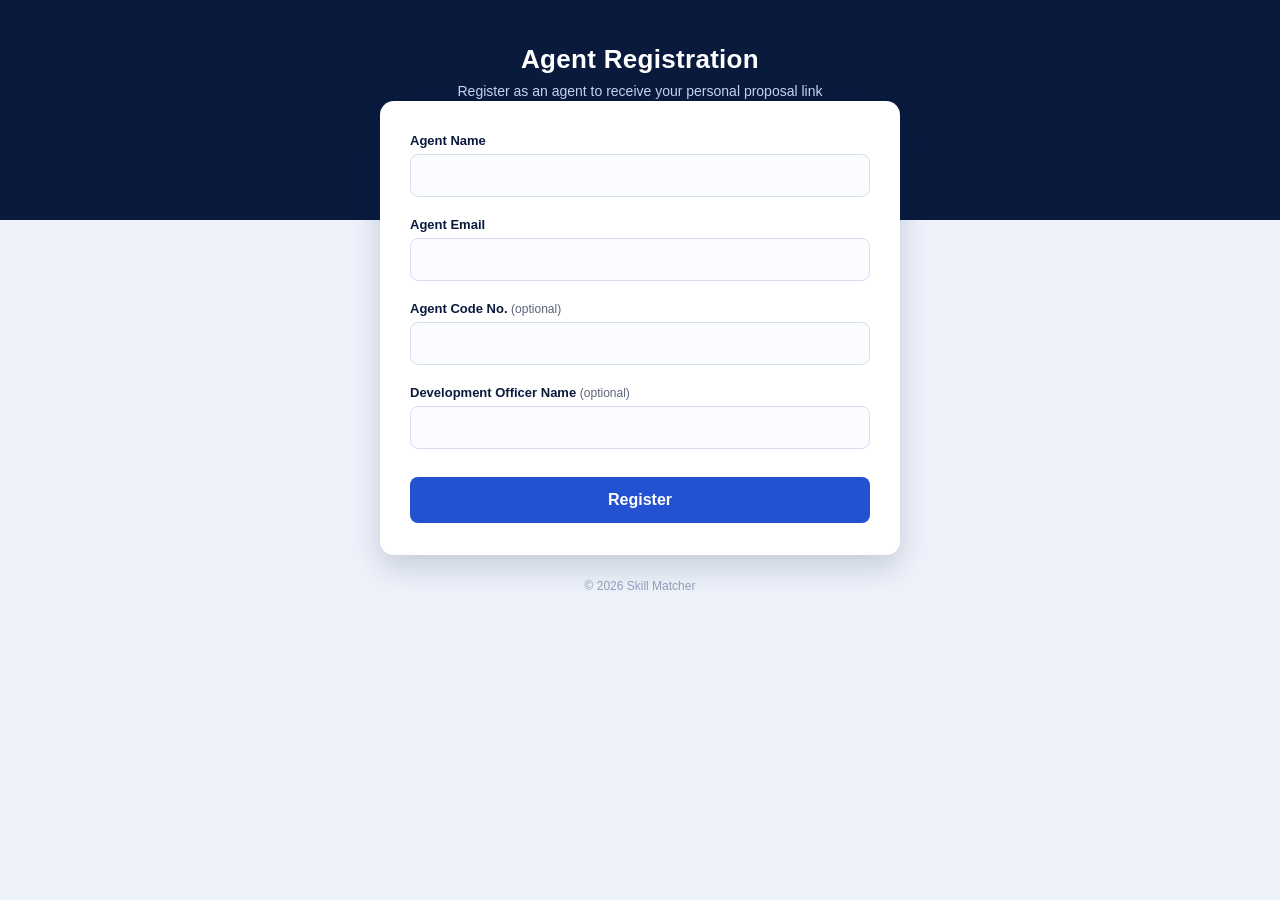
==== agent-registration/index.html @ e048430b "Add agent registration page Static navy/royal-blue themed form collecting agent name, email, and opt" ====
<!DOCTYPE html>
<html lang="en">
<head>
<meta charset="UTF-8">
<meta name="viewport" content="width=device-width, initial-scale=1.0">
<title>Agent Registration</title>
<style>
  :root {
    --navy: #0a1a3d;
    --royal-blue: #2251d1;
    --royal-blue-dark: #1a3fa8;
    --white: #ffffff;
    --gray-text: #5a6478;
    --border: #d7deee;
    --bg: #eef2fb;
  }

  * { box-sizing: border-box; }

  body {
    margin: 0;
    font-family: 'Segoe UI', Roboto, Helvetica, Arial, sans-serif;
    background: linear-gradient(180deg, var(--navy) 0%, var(--navy) 220px, var(--bg) 220px);
    min-height: 100vh;
    color: var(--navy);
  }

  .page {
    max-width: 560px;
    margin: 0 auto;
    padding: 0 20px 60px;
  }

  header {
    text-align: center;
    padding: 44px 20px 32px;
    color: var(--white);
  }

  header h1 {
    margin: 0 0 8px;
    font-size: 26px;
    letter-spacing: 0.3px;
  }

  header p {
    margin: 0;
    color: #c7d4f5;
    font-size: 14px;
  }

  .card {
    background: var(--white);
    border-radius: 14px;
    box-shadow: 0 12px 30px rgba(10, 26, 61, 0.18);
    padding: 32px 30px;
    margin-top: -30px;
    position: relative;
    z-index: 1;
  }

  .field {
    margin-bottom: 20px;
  }

  label {
    display: block;
    font-size: 13px;
    font-weight: 600;
    color: var(--navy);
    margin-bottom: 6px;
  }

  label .optional {
    font-weight: 400;
    color: var(--gray-text);
    font-size: 12px;
  }

  input {
    width: 100%;
    padding: 12px 14px;
    border: 1.5px solid var(--border);
    border-radius: 8px;
    font-size: 15px;
    color: var(--navy);
    background: #fbfcff;
    transition: border-color 0.15s, box-shadow 0.15s;
  }

  input:focus {
    outline: none;
    border-color: var(--royal-blue);
    box-shadow: 0 0 0 3px rgba(34, 81, 209, 0.15);
    background: var(--white);
  }

  .error-msg {
    color: #c0392b;
    font-size: 12px;
    margin-top: 5px;
    display: none;
  }

  .field.invalid input {
    border-color: #c0392b;
  }

  .field.invalid .error-msg {
    display: block;
  }

  button.submit-btn {
    width: 100%;
    padding: 14px;
    background: var(--royal-blue);
    color: var(--white);
    border: none;
    border-radius: 8px;
    font-size: 16px;
    font-weight: 600;
    cursor: pointer;
    margin-top: 8px;
    transition: background 0.15s, transform 0.05s;
  }

  button.submit-btn:hover { background: var(--royal-blue-dark); }
  button.submit-btn:active { transform: scale(0.99); }
  button.submit-btn:disabled {
    background: #9fb0d8;
    cursor: not-allowed;
  }

  .form-alert {
    display: none;
    background: #fdecea;
    color: #c0392b;
    border: 1px solid #f5c6c0;
    padding: 10px 14px;
    border-radius: 8px;
    font-size: 13px;
    margin-bottom: 18px;
  }

  /* Confirmation screen */
  .confirm {
    display: none;
    text-align: center;
  }

  .confirm .check-circle {
    width: 64px;
    height: 64px;
    border-radius: 50%;
    background: var(--royal-blue);
    color: var(--white);
    font-size: 32px;
    line-height: 64px;
    margin: 0 auto 18px;
  }

  .confirm h2 {
    margin: 0 0 8px;
    color: var(--navy);
    font-size: 21px;
  }

  .confirm p {
    color: var(--gray-text);
    font-size: 14px;
    margin: 0 0 22px;
  }

  .agent-id-badge {
    display: inline-block;
    background: var(--bg);
    color: var(--royal-blue-dark);
    font-weight: 700;
    letter-spacing: 1px;
    padding: 6px 14px;
    border-radius: 6px;
    font-size: 14px;
    margin-bottom: 22px;
  }

  .link-box {
    display: flex;
    align-items: center;
    gap: 8px;
    background: var(--bg);
    border: 1.5px solid var(--border);
    border-radius: 8px;
    padding: 10px 12px;
    margin-bottom: 16px;
  }

  .link-box input {
    border: none;
    background: transparent;
    padding: 4px;
    font-size: 13px;
    color: var(--navy);
  }

  .link-box input:focus {
    box-shadow: none;
  }

  .copy-btn {
    flex-shrink: 0;
    background: var(--royal-blue);
    color: var(--white);
    border: none;
    border-radius: 6px;
    padding: 8px 14px;
    font-size: 13px;
    font-weight: 600;
    cursor: pointer;
    transition: background 0.15s;
  }

  .copy-btn:hover { background: var(--royal-blue-dark); }
  .copy-btn.copied { background: #1e9e5a; }

  .new-reg-link {
    display: inline-block;
    margin-top: 6px;
    color: var(--royal-blue);
    font-size: 13px;
    text-decoration: none;
    cursor: pointer;
  }

  .new-reg-link:hover { text-decoration: underline; }

  footer {
    text-align: center;
    color: #94a0ba;
    font-size: 12px;
    margin-top: 24px;
  }
</style>
</head>
<body>
  <div class="page">
    <header>
      <h1>Agent Registration</h1>
      <p>Register as an agent to receive your personal proposal link</p>
    </header>

    <div class="card">
      <div id="formAlert" class="form-alert"></div>

      <form id="registrationForm" novalidate>
        <div class="field" id="field-agentName">
          <label for="agentName">Agent Name</label>
          <input type="text" id="agentName" name="agentName" autocomplete="name" required>
          <div class="error-msg">Please enter the agent's name.</div>
        </div>

        <div class="field" id="field-agentEmail">
          <label for="agentEmail">Agent Email</label>
          <input type="email" id="agentEmail" name="agentEmail" autocomplete="email" required>
          <div class="error-msg">Please enter a valid email address.</div>
        </div>

        <div class="field" id="field-agentCode">
          <label for="agentCode">Agent Code No. <span class="optional">(optional)</span></label>
          <input type="text" id="agentCode" name="agentCode" autocomplete="off">
        </div>

        <div class="field" id="field-doName">
          <label for="doName">Development Officer Name <span class="optional">(optional)</span></label>
          <input type="text" id="doName" name="doName" autocomplete="off">
        </div>

        <button type="submit" class="submit-btn" id="submitBtn">Register</button>
      </form>

      <div class="confirm" id="confirmScreen">
        <div class="check-circle">&#10003;</div>
        <h2>Registration Successful!</h2>
        <p>Your agent ID has been generated. Share your personal link below to collect insurance proposals.</p>

        <div class="agent-id-badge" id="agentIdBadge"></div>

        <div class="link-box">
          <input type="text" id="agentLink" readonly>
          <button type="button" class="copy-btn" id="copyBtn">Copy Link</button>
        </div>

        <a class="new-reg-link" id="newRegLink">Register another agent</a>
      </div>
    </div>

    <footer>&copy; <span id="year"></span> Skill Matcher</footer>
  </div>

<script>
  document.getElementById('year').textContent = new Date().getFullYear();

  const APPS_SCRIPT_URL = 'https://script.google.com/macros/s/AKfycbygmQWTN8LEG9z23HibkFirrYTpXQj5ThYxIPTFVMq-15rmrA6cehAwNSp-z-e2zWBo/exec';
  const PROPOSAL_FORM_BASE = 'https://chytra231.github.io/skill-matcher-api/insurance-proposal-form/';

  const form = document.getElementById('registrationForm');
  const submitBtn = document.getElementById('submitBtn');
  const formAlert = document.getElementById('formAlert');
  const confirmScreen = document.getElementById('confirmScreen');

  function setFieldError(fieldId, hasError) {
    const field = document.getElementById('field-' + fieldId);
    field.classList.toggle('invalid', hasError);
  }

  function generateAgentId(email) {
    const cleaned = email.toLowerCase().replace(/[^a-z0-9]/g, '');
    return cleaned.substring(0, 8) || 'agent';
  }

  form.addEventListener('submit', async function (e) {
    e.preventDefault();
    formAlert.style.display = 'none';

    const agentName = document.getElementById('agentName').value.trim();
    const agentEmail = document.getElementById('agentEmail').value.trim();
    const agentCode = document.getElementById('agentCode').value.trim();
    const doName = document.getElementById('doName').value.trim();

    const emailValid = /^[^\s@]+@[^\s@]+\.[^\s@]+$/.test(agentEmail);

    setFieldError('agentName', !agentName);
    setFieldError('agentEmail', !agentEmail || !emailValid);

    if (!agentName || !agentEmail || !emailValid) {
      return;
    }

    submitBtn.disabled = true;
    submitBtn.textContent = 'Registering...';

    const payload = {
      formType: 'agentRegistration',
      agentName: agentName,
      agentEmail: agentEmail,
      agentCode: agentCode,
      doName: doName
    };

    try {
      await fetch(APPS_SCRIPT_URL, {
        method: 'POST',
        mode: 'no-cors',
        headers: {
          'Content-Type': 'text/plain;charset=utf-8'
        },
        body: JSON.stringify(payload)
      });

      const agentId = generateAgentId(agentEmail);
      const agentLink = PROPOSAL_FORM_BASE + '?agent=' + agentId;

      document.getElementById('agentIdBadge').textContent = 'Agent ID: ' + agentId;
      document.getElementById('agentLink').value = agentLink;

      form.style.display = 'none';
      confirmScreen.style.display = 'block';
    } catch (err) {
      formAlert.textContent = 'Something went wrong submitting your registration. Please check your connection and try again.';
      formAlert.style.display = 'block';
      submitBtn.disabled = false;
      submitBtn.textContent = 'Register';
    }
  });

  document.getElementById('copyBtn').addEventListener('click', function () {
    const linkInput = document.getElementById('agentLink');
    linkInput.select();
    linkInput.setSelectionRange(0, 99999);

    const finish = () => {
      const btn = document.getElementById('copyBtn');
      const original = 'Copy Link';
      btn.textContent = 'Copied!';
      btn.classList.add('copied');
      setTimeout(() => {
        btn.textContent = original;
        btn.classList.remove('copied');
      }, 1800);
    };

    if (navigator.clipboard && navigator.clipboard.writeText) {
      navigator.clipboard.writeText(linkInput.value).then(finish).catch(() => {
        document.execCommand('copy');
        finish();
      });
    } else {
      document.execCommand('copy');
      finish();
    }
  });

  document.getElementById('newRegLink').addEventListener('click', function () {
    form.reset();
    setFieldError('agentName', false);
    setFieldError('agentEmail', false);
    form.style.display = 'block';
    confirmScreen.style.display = 'none';
    submitBtn.disabled = false;
    submitBtn.textContent = 'Register';
  });
</script>
</body>
</html>
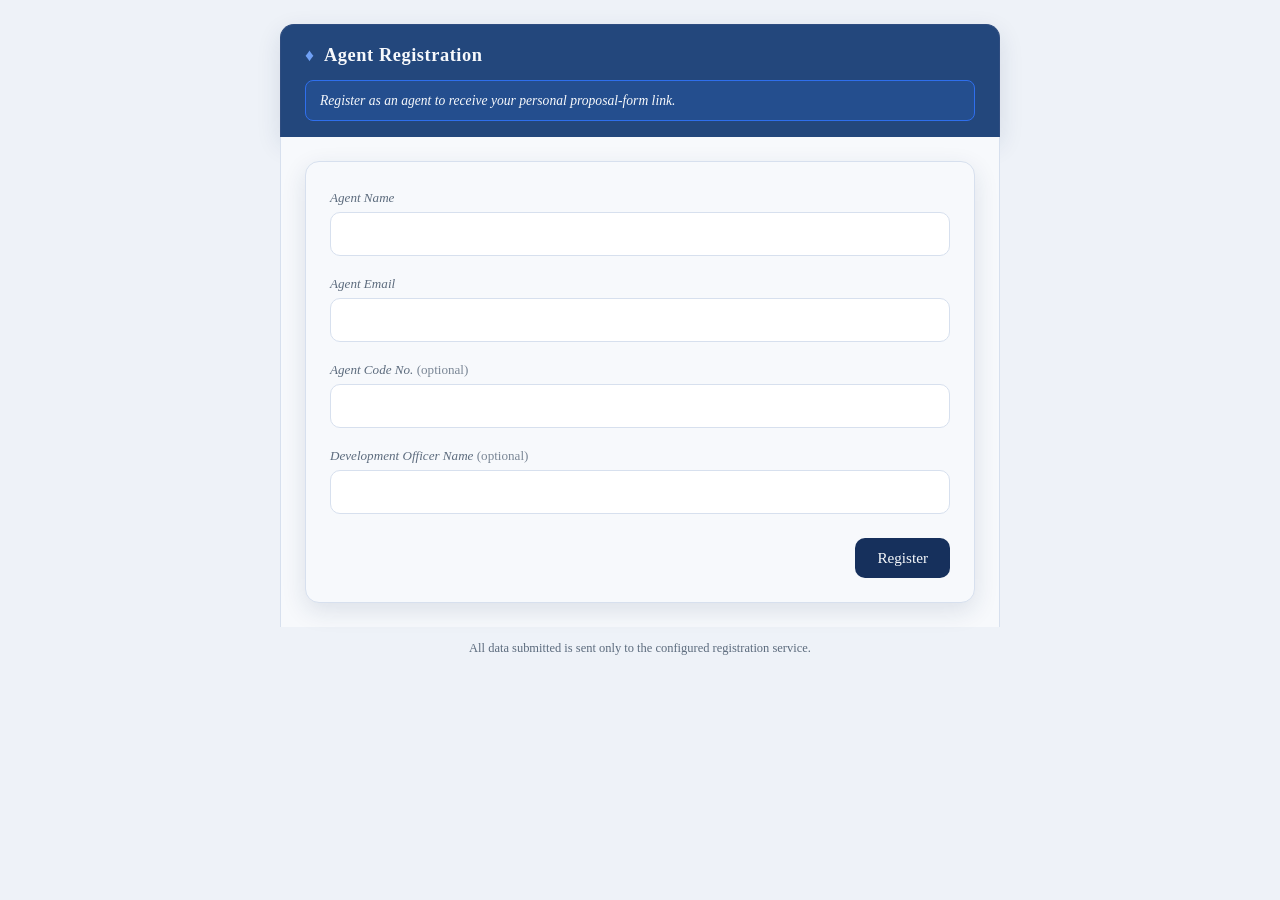
==== commit 29d89c53: "Add agent registration page Themed to match insurance-proposal-form and insurance-kyc-bot (navy head" ====
--- a/agent-registration/index.html
+++ b/agent-registration/index.html
@@ -1,413 +1,77 @@
 <!DOCTYPE html>
 <html lang="en">
 <head>
-<meta charset="UTF-8">
-<meta name="viewport" content="width=device-width, initial-scale=1.0">
-<title>Agent Registration</title>
-<style>
-  :root {
-    --navy: #0a1a3d;
-    --royal-blue: #2251d1;
-    --royal-blue-dark: #1a3fa8;
-    --white: #ffffff;
-    --gray-text: #5a6478;
-    --border: #d7deee;
-    --bg: #eef2fb;
-  }
-
-  * { box-sizing: border-box; }
-
-  body {
-    margin: 0;
-    font-family: 'Segoe UI', Roboto, Helvetica, Arial, sans-serif;
-    background: linear-gradient(180deg, var(--navy) 0%, var(--navy) 220px, var(--bg) 220px);
-    min-height: 100vh;
-    color: var(--navy);
-  }
-
-  .page {
-    max-width: 560px;
-    margin: 0 auto;
-    padding: 0 20px 60px;
-  }
-
-  header {
-    text-align: center;
-    padding: 44px 20px 32px;
-    color: var(--white);
-  }
-
-  header h1 {
-    margin: 0 0 8px;
-    font-size: 26px;
-    letter-spacing: 0.3px;
-  }
-
-  header p {
-    margin: 0;
-    color: #c7d4f5;
-    font-size: 14px;
-  }
-
-  .card {
-    background: var(--white);
-    border-radius: 14px;
-    box-shadow: 0 12px 30px rgba(10, 26, 61, 0.18);
-    padding: 32px 30px;
-    margin-top: -30px;
-    position: relative;
-    z-index: 1;
-  }
-
-  .field {
-    margin-bottom: 20px;
-  }
-
-  label {
-    display: block;
-    font-size: 13px;
-    font-weight: 600;
-    color: var(--navy);
-    margin-bottom: 6px;
-  }
-
-  label .optional {
-    font-weight: 400;
-    color: var(--gray-text);
-    font-size: 12px;
-  }
-
-  input {
-    width: 100%;
-    padding: 12px 14px;
-    border: 1.5px solid var(--border);
-    border-radius: 8px;
-    font-size: 15px;
-    color: var(--navy);
-    background: #fbfcff;
-    transition: border-color 0.15s, box-shadow 0.15s;
-  }
-
-  input:focus {
-    outline: none;
-    border-color: var(--royal-blue);
-    box-shadow: 0 0 0 3px rgba(34, 81, 209, 0.15);
-    background: var(--white);
-  }
-
-  .error-msg {
-    color: #c0392b;
-    font-size: 12px;
-    margin-top: 5px;
-    display: none;
-  }
-
-  .field.invalid input {
-    border-color: #c0392b;
-  }
-
-  .field.invalid .error-msg {
-    display: block;
-  }
-
-  button.submit-btn {
-    width: 100%;
-    padding: 14px;
-    background: var(--royal-blue);
-    color: var(--white);
-    border: none;
-    border-radius: 8px;
-    font-size: 16px;
-    font-weight: 600;
-    cursor: pointer;
-    margin-top: 8px;
-    transition: background 0.15s, transform 0.05s;
-  }
-
-  button.submit-btn:hover { background: var(--royal-blue-dark); }
-  button.submit-btn:active { transform: scale(0.99); }
-  button.submit-btn:disabled {
-    background: #9fb0d8;
-    cursor: not-allowed;
-  }
-
-  .form-alert {
-    display: none;
-    background: #fdecea;
-    color: #c0392b;
-    border: 1px solid #f5c6c0;
-    padding: 10px 14px;
-    border-radius: 8px;
-    font-size: 13px;
-    margin-bottom: 18px;
-  }
-
-  /* Confirmation screen */
-  .confirm {
-    display: none;
-    text-align: center;
-  }
-
-  .confirm .check-circle {
-    width: 64px;
-    height: 64px;
-    border-radius: 50%;
-    background: var(--royal-blue);
-    color: var(--white);
-    font-size: 32px;
-    line-height: 64px;
-    margin: 0 auto 18px;
-  }
-
-  .confirm h2 {
-    margin: 0 0 8px;
-    color: var(--navy);
-    font-size: 21px;
-  }
-
-  .confirm p {
-    color: var(--gray-text);
-    font-size: 14px;
-    margin: 0 0 22px;
-  }
-
-  .agent-id-badge {
-    display: inline-block;
-    background: var(--bg);
-    color: var(--royal-blue-dark);
-    font-weight: 700;
-    letter-spacing: 1px;
-    padding: 6px 14px;
-    border-radius: 6px;
-    font-size: 14px;
-    margin-bottom: 22px;
-  }
-
-  .link-box {
-    display: flex;
-    align-items: center;
-    gap: 8px;
-    background: var(--bg);
-    border: 1.5px solid var(--border);
-    border-radius: 8px;
-    padding: 10px 12px;
-    margin-bottom: 16px;
-  }
-
-  .link-box input {
-    border: none;
-    background: transparent;
-    padding: 4px;
-    font-size: 13px;
-    color: var(--navy);
-  }
-
-  .link-box input:focus {
-    box-shadow: none;
-  }
-
-  .copy-btn {
-    flex-shrink: 0;
-    background: var(--royal-blue);
-    color: var(--white);
-    border: none;
-    border-radius: 6px;
-    padding: 8px 14px;
-    font-size: 13px;
-    font-weight: 600;
-    cursor: pointer;
-    transition: background 0.15s;
-  }
-
-  .copy-btn:hover { background: var(--royal-blue-dark); }
-  .copy-btn.copied { background: #1e9e5a; }
-
-  .new-reg-link {
-    display: inline-block;
-    margin-top: 6px;
-    color: var(--royal-blue);
-    font-size: 13px;
-    text-decoration: none;
-    cursor: pointer;
-  }
-
-  .new-reg-link:hover { text-decoration: underline; }
-
-  footer {
-    text-align: center;
-    color: #94a0ba;
-    font-size: 12px;
-    margin-top: 24px;
-  }
-</style>
+  <meta charset="UTF-8" />
+  <meta name="viewport" content="width=device-width, initial-scale=1.0" />
+  <title>Agent Registration</title>
+  <link rel="stylesheet" href="style.css" />
 </head>
 <body>
-  <div class="page">
-    <header>
-      <h1>Agent Registration</h1>
-      <p>Register as an agent to receive your personal proposal link</p>
+  <div class="app">
+    <header class="app-header">
+      <div class="brand">
+        <span class="brand-mark">&#9830;</span>
+        <span class="brand-name">Agent Registration</span>
+      </div>
+      <div class="demo-banner" role="alert">
+        Register as an agent to receive your personal proposal-form link.
+      </div>
     </header>
 
-    <div class="card">
-      <div id="formAlert" class="form-alert"></div>
+    <main class="chat-shell simple-shell">
+      <div class="form-card" id="formCard">
+        <div class="form-alert" id="formAlert"></div>
 
-      <form id="registrationForm" novalidate>
-        <div class="field" id="field-agentName">
-          <label for="agentName">Agent Name</label>
-          <input type="text" id="agentName" name="agentName" autocomplete="name" required>
-          <div class="error-msg">Please enter the agent's name.</div>
-        </div>
+        <form id="registrationForm" novalidate>
+          <div class="field-group" id="field-agentName">
+            <label class="field-label" for="agentName">Agent Name</label>
+            <input class="field-input" type="text" id="agentName" name="agentName" autocomplete="name" required />
+            <div class="field-error">Please enter the agent's name.</div>
+          </div>
 
-        <div class="field" id="field-agentEmail">
-          <label for="agentEmail">Agent Email</label>
-          <input type="email" id="agentEmail" name="agentEmail" autocomplete="email" required>
-          <div class="error-msg">Please enter a valid email address.</div>
-        </div>
+          <div class="field-group" id="field-agentEmail">
+            <label class="field-label" for="agentEmail">Agent Email</label>
+            <input class="field-input" type="email" id="agentEmail" name="agentEmail" autocomplete="email" required />
+            <div class="field-error">Please enter a valid email address.</div>
+          </div>
 
-        <div class="field" id="field-agentCode">
-          <label for="agentCode">Agent Code No. <span class="optional">(optional)</span></label>
-          <input type="text" id="agentCode" name="agentCode" autocomplete="off">
-        </div>
+          <div class="field-group" id="field-agentCode">
+            <label class="field-label" for="agentCode">Agent Code No. <span class="field-optional">(optional)</span></label>
+            <input class="field-input" type="text" id="agentCode" name="agentCode" autocomplete="off" />
+          </div>
 
-        <div class="field" id="field-doName">
-          <label for="doName">Development Officer Name <span class="optional">(optional)</span></label>
-          <input type="text" id="doName" name="doName" autocomplete="off">
-        </div>
+          <div class="field-group" id="field-doName">
+            <label class="field-label" for="doName">Development Officer Name <span class="field-optional">(optional)</span></label>
+            <input class="field-input" type="text" id="doName" name="doName" autocomplete="off" />
+          </div>
 
-        <button type="submit" class="submit-btn" id="submitBtn">Register</button>
-      </form>
+          <div class="form-actions">
+            <button type="submit" class="btn btn-primary" id="submitBtn">Register</button>
+          </div>
+        </form>
+      </div>
 
-      <div class="confirm" id="confirmScreen">
-        <div class="check-circle">&#10003;</div>
+      <div class="form-card confirm-card" id="confirmCard">
+        <div class="confirm-icon">&#10003;</div>
         <h2>Registration Successful!</h2>
         <p>Your agent ID has been generated. Share your personal link below to collect insurance proposals.</p>
 
         <div class="agent-id-badge" id="agentIdBadge"></div>
 
         <div class="link-box">
-          <input type="text" id="agentLink" readonly>
+          <input type="text" id="agentLink" readonly />
           <button type="button" class="copy-btn" id="copyBtn">Copy Link</button>
         </div>
 
         <a class="new-reg-link" id="newRegLink">Register another agent</a>
       </div>
-    </div>
+    </main>
 
-    <footer>&copy; <span id="year"></span> Skill Matcher</footer>
+    <footer class="app-footer">
+      <p>All data submitted is sent only to the configured registration service.</p>
+    </footer>
   </div>
 
-<script>
-  document.getElementById('year').textContent = new Date().getFullYear();
-
-  const APPS_SCRIPT_URL = 'https://script.google.com/macros/s/AKfycbygmQWTN8LEG9z23HibkFirrYTpXQj5ThYxIPTFVMq-15rmrA6cehAwNSp-z-e2zWBo/exec';
-  const PROPOSAL_FORM_BASE = 'https://chytra231.github.io/skill-matcher-api/insurance-proposal-form/';
-
-  const form = document.getElementById('registrationForm');
-  const submitBtn = document.getElementById('submitBtn');
-  const formAlert = document.getElementById('formAlert');
-  const confirmScreen = document.getElementById('confirmScreen');
-
-  function setFieldError(fieldId, hasError) {
-    const field = document.getElementById('field-' + fieldId);
-    field.classList.toggle('invalid', hasError);
-  }
-
-  function generateAgentId(email) {
-    const cleaned = email.toLowerCase().replace(/[^a-z0-9]/g, '');
-    return cleaned.substring(0, 8) || 'agent';
-  }
-
-  form.addEventListener('submit', async function (e) {
-    e.preventDefault();
-    formAlert.style.display = 'none';
-
-    const agentName = document.getElementById('agentName').value.trim();
-    const agentEmail = document.getElementById('agentEmail').value.trim();
-    const agentCode = document.getElementById('agentCode').value.trim();
-    const doName = document.getElementById('doName').value.trim();
-
-    const emailValid = /^[^\s@]+@[^\s@]+\.[^\s@]+$/.test(agentEmail);
-
-    setFieldError('agentName', !agentName);
-    setFieldError('agentEmail', !agentEmail || !emailValid);
-
-    if (!agentName || !agentEmail || !emailValid) {
-      return;
-    }
-
-    submitBtn.disabled = true;
-    submitBtn.textContent = 'Registering...';
-
-    const payload = {
-      formType: 'agentRegistration',
-      agentName: agentName,
-      agentEmail: agentEmail,
-      agentCode: agentCode,
-      doName: doName
-    };
-
-    try {
-      await fetch(APPS_SCRIPT_URL, {
-        method: 'POST',
-        mode: 'no-cors',
-        headers: {
-          'Content-Type': 'text/plain;charset=utf-8'
-        },
-        body: JSON.stringify(payload)
-      });
-
-      const agentId = generateAgentId(agentEmail);
-      const agentLink = PROPOSAL_FORM_BASE + '?agent=' + agentId;
-
-      document.getElementById('agentIdBadge').textContent = 'Agent ID: ' + agentId;
-      document.getElementById('agentLink').value = agentLink;
-
-      form.style.display = 'none';
-      confirmScreen.style.display = 'block';
-    } catch (err) {
-      formAlert.textContent = 'Something went wrong submitting your registration. Please check your connection and try again.';
-      formAlert.style.display = 'block';
-      submitBtn.disabled = false;
-      submitBtn.textContent = 'Register';
-    }
-  });
-
-  document.getElementById('copyBtn').addEventListener('click', function () {
-    const linkInput = document.getElementById('agentLink');
-    linkInput.select();
-    linkInput.setSelectionRange(0, 99999);
-
-    const finish = () => {
-      const btn = document.getElementById('copyBtn');
-      const original = 'Copy Link';
-      btn.textContent = 'Copied!';
-      btn.classList.add('copied');
-      setTimeout(() => {
-        btn.textContent = original;
-        btn.classList.remove('copied');
-      }, 1800);
-    };
-
-    if (navigator.clipboard && navigator.clipboard.writeText) {
-      navigator.clipboard.writeText(linkInput.value).then(finish).catch(() => {
-        document.execCommand('copy');
-        finish();
-      });
-    } else {
-      document.execCommand('copy');
-      finish();
-    }
-  });
-
-  document.getElementById('newRegLink').addEventListener('click', function () {
-    form.reset();
-    setFieldError('agentName', false);
-    setFieldError('agentEmail', false);
-    form.style.display = 'block';
-    confirmScreen.style.display = 'none';
-    submitBtn.disabled = false;
-    submitBtn.textContent = 'Register';
-  });
-</script>
+  <script src="script.js"></script>
 </body>
 </html>
--- a/agent-registration/style.css
+++ b/agent-registration/style.css
@@ -0,0 +1,615 @@
+:root {
+  --ink-navy: #16305c;
+  --ink-navy-light: #23477c;
+  --ink-navy-soft: #2f4d80;
+  --parchment: #f7f9fc;
+  --parchment-dark: #eef2f8;
+  --parchment-line: #d7e0ee;
+  --copper: #2f6fed;
+  --copper-light: #6fa0f5;
+  --copper-dark: #1f4fc4;
+  --ink-text: #1b2733;
+  --muted-text: #5c6b7d;
+  --danger: #c0392b;
+  --shadow: 0 8px 24px rgba(22, 48, 92, 0.12);
+  --radius: 14px;
+  font-size: 16px;
+}
+
+* {
+  box-sizing: border-box;
+}
+
+html, body {
+  height: 100%;
+}
+
+body {
+  margin: 0;
+  font-family: "Georgia", "Iowan Old Style", "Palatino Linotype", serif;
+  background: var(--parchment-dark);
+  color: var(--ink-text);
+  min-height: 100vh;
+  display: flex;
+  justify-content: center;
+  padding: 24px 16px;
+}
+
+.app {
+  width: 100%;
+  max-width: 720px;
+  display: flex;
+  flex-direction: column;
+  gap: 0;
+}
+
+/* Header */
+.app-header {
+  background: var(--ink-navy-light);
+  border: 1px solid var(--ink-navy-soft);
+  border-bottom: none;
+  border-radius: var(--radius) var(--radius) 0 0;
+  padding: 20px 24px 16px;
+  box-shadow: var(--shadow);
+}
+
+.brand {
+  display: flex;
+  align-items: center;
+  gap: 10px;
+  margin-bottom: 14px;
+}
+
+.brand-mark {
+  color: var(--copper-light);
+  font-size: 1.1rem;
+}
+
+.brand-name {
+  color: var(--parchment);
+  font-size: 1.15rem;
+  letter-spacing: 0.03em;
+  font-weight: 600;
+}
+
+.demo-banner {
+  background: rgba(47, 111, 237, 0.16);
+  border: 1px solid var(--copper);
+  color: var(--parchment);
+  font-size: 0.85rem;
+  font-style: italic;
+  padding: 10px 14px;
+  border-radius: 8px;
+  line-height: 1.4;
+}
+
+/* Chat shell */
+.chat-shell {
+  background: var(--parchment);
+  border: 1px solid var(--parchment-line);
+  border-top: none;
+  border-bottom: none;
+  padding: 0;
+  display: flex;
+  flex-direction: column;
+  min-height: 60vh;
+}
+
+.progress-track {
+  height: 4px;
+  background: var(--parchment-dark);
+  position: relative;
+  overflow: hidden;
+}
+
+.progress-track::after {
+  content: "";
+  position: absolute;
+  inset: 0;
+  width: var(--progress, 0%);
+  background: linear-gradient(90deg, var(--copper-dark), var(--copper-light));
+  transition: width 0.35s ease;
+}
+
+.chat-window {
+  flex: 1;
+  padding: 24px;
+  display: flex;
+  flex-direction: column;
+  gap: 16px;
+  overflow-y: auto;
+  max-height: 55vh;
+}
+
+/* Chat bubbles */
+.bubble-row {
+  display: flex;
+  animation: rise 0.28s ease;
+}
+
+.bubble-row.bot {
+  justify-content: flex-start;
+}
+
+.bubble-row.user {
+  justify-content: flex-end;
+}
+
+.bubble {
+  max-width: 82%;
+  padding: 12px 16px;
+  border-radius: 16px;
+  line-height: 1.5;
+  font-size: 0.98rem;
+  box-shadow: 0 2px 6px rgba(22, 48, 92, 0.08);
+}
+
+.bubble.bot {
+  background: var(--ink-navy);
+  color: var(--parchment);
+  border-bottom-left-radius: 4px;
+}
+
+.bubble.bot .section-label {
+  display: block;
+  color: var(--copper-light);
+  font-size: 0.72rem;
+  text-transform: uppercase;
+  letter-spacing: 0.08em;
+  margin-bottom: 4px;
+}
+
+.bubble.user {
+  background: var(--copper);
+  color: #fff;
+  border-bottom-right-radius: 4px;
+}
+
+.bubble.summary {
+  max-width: 100%;
+  background: #fff;
+  color: var(--ink-text);
+  border: 1px solid var(--parchment-line);
+}
+
+@keyframes rise {
+  from { opacity: 0; transform: translateY(6px); }
+  to { opacity: 1; transform: translateY(0); }
+}
+
+/* Summary card */
+.summary-card h3 {
+  margin: 0 0 10px;
+  color: var(--ink-navy);
+  font-size: 1rem;
+  border-bottom: 2px solid var(--copper-light);
+  padding-bottom: 6px;
+}
+
+.summary-section {
+  margin-bottom: 16px;
+}
+
+.summary-section:last-child {
+  margin-bottom: 0;
+}
+
+.summary-row {
+  display: flex;
+  justify-content: space-between;
+  gap: 12px;
+  padding: 6px 0;
+  border-bottom: 1px dashed var(--parchment-line);
+  font-size: 0.92rem;
+}
+
+.summary-row:last-child {
+  border-bottom: none;
+}
+
+.summary-row .k {
+  color: var(--muted-text);
+  flex-shrink: 0;
+}
+
+.summary-row .v {
+  text-align: right;
+  font-weight: 600;
+  color: var(--ink-text);
+  word-break: break-word;
+}
+
+.submitted-badge {
+  display: inline-block;
+  margin-top: 14px;
+  background: var(--ink-navy);
+  color: var(--parchment);
+  padding: 8px 14px;
+  border-radius: 8px;
+  font-size: 0.85rem;
+}
+
+/* Composer */
+.composer {
+  background: var(--parchment-dark);
+  border: 1px solid var(--parchment-line);
+  border-top: 1px solid var(--parchment-line);
+  border-radius: 0 0 var(--radius) var(--radius);
+  padding: 18px 24px 22px;
+  box-shadow: var(--shadow);
+}
+
+.composer-field {
+  margin-bottom: 14px;
+  min-height: 48px;
+}
+
+.field-label {
+  display: block;
+  font-size: 0.82rem;
+  color: var(--muted-text);
+  margin-bottom: 6px;
+  font-style: italic;
+}
+
+.field-hint {
+  display: block;
+  font-size: 0.76rem;
+  color: var(--muted-text);
+  margin: -2px 0 6px;
+  font-style: italic;
+  opacity: 0.85;
+}
+
+.field-input,
+.field-select,
+.field-textarea {
+  width: 100%;
+  padding: 12px 14px;
+  border: 1px solid var(--parchment-line);
+  border-radius: 10px;
+  background: #fff;
+  font-family: inherit;
+  font-size: 1rem;
+  color: var(--ink-text);
+  transition: border-color 0.15s ease, box-shadow 0.15s ease;
+}
+
+.field-input:focus,
+.field-select:focus,
+.field-textarea:focus {
+  outline: none;
+  border-color: var(--copper);
+  box-shadow: 0 0 0 3px rgba(47, 111, 237, 0.18);
+}
+
+.field-textarea {
+  resize: vertical;
+  min-height: 70px;
+}
+
+.field-error {
+  color: var(--danger);
+  font-size: 0.8rem;
+  margin-top: 6px;
+  min-height: 1em;
+}
+
+.choice-group {
+  display: flex;
+  gap: 12px;
+  flex-wrap: wrap;
+}
+
+.choice-btn {
+  flex: 1;
+  min-width: 100px;
+  padding: 12px 14px;
+  border: 1px solid var(--parchment-line);
+  background: #fff;
+  border-radius: 10px;
+  font-family: inherit;
+  font-size: 0.98rem;
+  color: var(--ink-text);
+  cursor: pointer;
+  transition: all 0.15s ease;
+}
+
+.choice-btn:hover {
+  border-color: var(--copper);
+}
+
+.choice-btn.selected {
+  background: var(--copper);
+  border-color: var(--copper);
+  color: #fff;
+}
+
+/* Checkbox group (Agent Checklist) */
+.checkbox-group {
+  display: flex;
+  flex-direction: column;
+  gap: 10px;
+}
+
+.checkbox-option {
+  display: flex;
+  align-items: center;
+  gap: 10px;
+  padding: 12px 14px;
+  border: 1px solid var(--parchment-line);
+  background: #fff;
+  border-radius: 10px;
+  font-size: 0.95rem;
+  color: var(--ink-text);
+  cursor: pointer;
+  transition: border-color 0.15s ease;
+}
+
+.checkbox-option:hover {
+  border-color: var(--copper);
+}
+
+.checkbox-option input[type="checkbox"] {
+  width: 18px;
+  height: 18px;
+  accent-color: var(--copper);
+  cursor: pointer;
+  flex-shrink: 0;
+}
+
+.composer-actions {
+  display: flex;
+  justify-content: flex-end;
+  gap: 10px;
+}
+
+.btn {
+  font-family: inherit;
+  font-size: 0.95rem;
+  padding: 11px 22px;
+  border-radius: 10px;
+  border: none;
+  cursor: pointer;
+  transition: transform 0.1s ease, background 0.15s ease;
+}
+
+.btn:active {
+  transform: translateY(1px);
+}
+
+.btn-primary {
+  background: var(--ink-navy);
+  color: var(--parchment);
+}
+
+.btn-primary:hover {
+  background: var(--ink-navy-light);
+}
+
+.btn-primary:disabled {
+  opacity: 0.5;
+  cursor: not-allowed;
+}
+
+.btn-ghost {
+  background: transparent;
+  color: var(--muted-text);
+  border: 1px solid var(--parchment-line);
+}
+
+.btn-ghost:hover {
+  background: rgba(0, 0, 0, 0.04);
+}
+
+.btn-ghost:disabled {
+  opacity: 0.35;
+  cursor: not-allowed;
+}
+
+/* Footer */
+.app-footer {
+  text-align: center;
+  padding: 14px 10px 0;
+}
+
+.app-footer p {
+  color: var(--muted-text);
+  font-size: 0.78rem;
+  margin: 0;
+}
+
+/* Scrollbar */
+.chat-window::-webkit-scrollbar {
+  width: 8px;
+}
+
+.chat-window::-webkit-scrollbar-thumb {
+  background: var(--parchment-line);
+  border-radius: 4px;
+}
+
+@media (max-width: 480px) {
+  .bubble {
+    max-width: 92%;
+  }
+
+  .choice-group {
+    flex-direction: column;
+  }
+
+  .summary-row {
+    flex-direction: column;
+    gap: 2px;
+  }
+
+  .summary-row .v {
+    text-align: left;
+  }
+}
+
+/* Agent Registration additions */
+.simple-shell {
+  min-height: 0;
+  padding: 24px;
+}
+
+.form-card {
+  background: var(--parchment);
+  border: 1px solid var(--parchment-line);
+  border-radius: var(--radius);
+  box-shadow: var(--shadow);
+  padding: 28px 24px 24px;
+}
+
+.field-group {
+  margin-bottom: 20px;
+}
+
+.field-group:last-of-type {
+  margin-bottom: 0;
+}
+
+.field-optional {
+  font-weight: 400;
+  font-style: normal;
+  color: var(--muted-text);
+  opacity: 0.8;
+}
+
+.field-group.invalid .field-input {
+  border-color: var(--danger);
+}
+
+.field-group.invalid .field-error {
+  display: block;
+}
+
+.field-error {
+  display: none;
+}
+
+.form-alert {
+  display: none;
+  background: rgba(192, 57, 43, 0.08);
+  color: var(--danger);
+  border: 1px solid rgba(192, 57, 43, 0.35);
+  padding: 10px 14px;
+  border-radius: 8px;
+  font-size: 0.85rem;
+  margin-bottom: 18px;
+}
+
+.form-actions {
+  display: flex;
+  justify-content: flex-end;
+  margin-top: 24px;
+}
+
+/* Confirmation screen */
+.confirm-card {
+  display: none;
+  text-align: center;
+}
+
+.confirm-icon {
+  width: 60px;
+  height: 60px;
+  border-radius: 50%;
+  background: var(--ink-navy);
+  color: var(--parchment);
+  font-size: 28px;
+  line-height: 60px;
+  margin: 4px auto 16px;
+}
+
+.confirm-card h2 {
+  margin: 0 0 8px;
+  color: var(--ink-navy);
+  font-size: 1.2rem;
+}
+
+.confirm-card > p {
+  color: var(--muted-text);
+  font-size: 0.92rem;
+  margin: 0 0 20px;
+}
+
+.agent-id-badge {
+  display: inline-block;
+  background: var(--parchment-dark);
+  color: var(--copper-dark);
+  font-weight: 700;
+  letter-spacing: 0.04em;
+  padding: 7px 16px;
+  border-radius: 8px;
+  font-size: 0.88rem;
+  margin-bottom: 20px;
+  border: 1px solid var(--parchment-line);
+}
+
+.link-box {
+  display: flex;
+  align-items: center;
+  gap: 8px;
+  background: var(--parchment-dark);
+  border: 1px solid var(--parchment-line);
+  border-radius: 10px;
+  padding: 10px 12px;
+  margin-bottom: 18px;
+  text-align: left;
+}
+
+.link-box input {
+  flex: 1;
+  border: none;
+  background: transparent;
+  padding: 4px 2px;
+  font-family: inherit;
+  font-size: 0.82rem;
+  color: var(--ink-text);
+  min-width: 0;
+}
+
+.link-box input:focus {
+  outline: none;
+  box-shadow: none;
+}
+
+.copy-btn {
+  flex-shrink: 0;
+  font-family: inherit;
+  background: var(--copper);
+  color: #fff;
+  border: none;
+  border-radius: 8px;
+  padding: 9px 16px;
+  font-size: 0.85rem;
+  font-weight: 600;
+  cursor: pointer;
+  transition: background 0.15s ease, transform 0.1s ease;
+}
+
+.copy-btn:hover {
+  background: var(--copper-dark);
+}
+
+.copy-btn:active {
+  transform: translateY(1px);
+}
+
+.copy-btn.copied {
+  background: #1e9e5a;
+}
+
+.new-reg-link {
+  display: inline-block;
+  color: var(--copper);
+  font-size: 0.85rem;
+  text-decoration: none;
+  cursor: pointer;
+}
+
+.new-reg-link:hover {
+  text-decoration: underline;
+}
